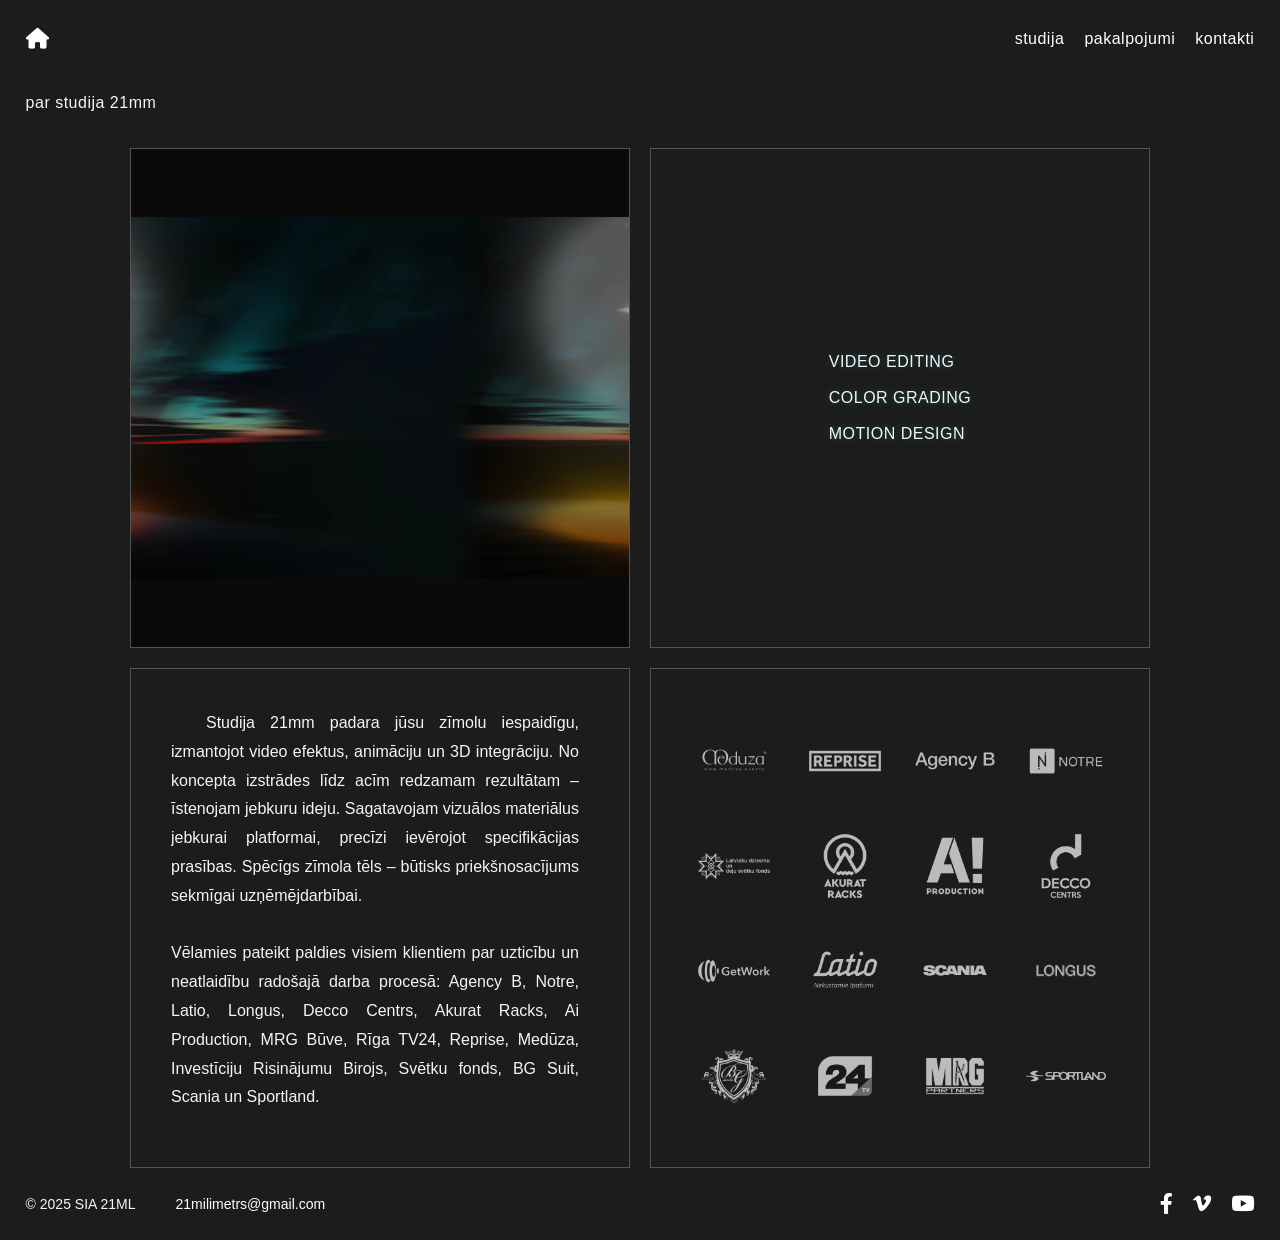
==== about.html @ 90b6d2d0 "Update website structure and media links" ====
<!DOCTYPE html>
<html lang="lv">
<head>
    <meta charset="UTF-8">
    <meta name="author" content="Mārcis Liepiņš">
    <meta name="viewport" content="width=device-width, initial-scale=1.0">
    <title>Par Studija 21mm</title>
    <link rel="icon" href="Logo_21mm.jpg" type="image/jpeg">
    <link rel="stylesheet" href="https://cdnjs.cloudflare.com/ajax/libs/font-awesome/6.0.0/css/all.min.css">
    <link rel="stylesheet" href="style.css" type="text/css">
</head>

    <body>

        <header>
        <div class="header-inner">

        <div class="social-media">
            <a href="index.html"><i class="fas fa-home"></i></a>
        </div>
        <nav>
            <ul class="navigacija">
                <li>
    <a class="active" href="about.html">studija</a>
    </li>

    <li>
    <a href="services.html">pakalpojumi</a>
    <ul>
        <li>
            <a href="editing.html">video editing</a>
        </li>
        <li>
            <a href="color.html">color grading</a>
        </li>
        <li>
            <a href="motion.html">motion design</a>
        </li>
        <li>
            <a href="showreel.html">showreel</a>
        </li>
    </ul>
    </li>

    <li>
    <a href="contact.html">kontakti</a>
    </li>
            </ul>
        </nav>
        </div>
    </header>

    <main>

    <h1>par studija 21mm</h1>

    <section class="about-grid">

        <article class="video-block">

            <video class="studio-video"
                    autoplay
                    muted
                    loop
                    playsinline
                    preload="metadata">

                <source src="Bildes/Logo/Studija_21mm_loop.webm " type="video/webm">

                Jūsu pārlūks neatbalsta video.

            </video>

        </article>



        <!-- =====================
             PAKALPOJUMU BLOKS
        ====================== -->

        <article class="services-block">

    <a href="services.html" class="services-link">

        <div class="services-content">

            <h2>video editing</h2>
            <h2>color grading</h2>
            <h2>motion design</h2>

        </div>

    </a>

</article>


        <article class="about-block">

            <p>
                Studija 21mm padara jūsu zīmolu iespaidīgu, izmantojot video efektus, animāciju un 3D integrāciju. 
                No koncepta izstrādes līdz acīm redzamam rezultātam – īstenojam jebkuru ideju. 
                Sagatavojam vizuālos materiālus jebkurai platformai, precīzi ievērojot specifikācijas prasības. 
                Spēcīgs zīmola tēls – būtisks priekšnosacījums sekmīgai uzņēmējdarbībai.

                <br><br>

                Vēlamies pateikt paldies visiem klientiem par uzticību un neatlaidību radošajā darba procesā:
                
                Agency B, Notre, Latio, Longus, Decco Centrs, Akurat Racks, Ai Production, MRG Būve,
                Rīga TV24, Reprise, Medūza, Investīciju Risinājumu Birojs, Svētku fonds, BG Suit,
                Scania un Sportland.
            </p>

        </article>


       <article class="clients-block">

    <div class="logo-grid">

        <img src="Bildes/Logo/Meduza_logo.png" class="logo" alt="Medūza logo">

        <img src="Bildes/Logo/Reprise_logo.png" class="logo" alt="Reprise logo">

        <img src="Bildes/Logo/AgencyB_logo.png" class="logo" alt="Agency B logo">

        <img src="Bildes/Logo/Notre_logo.png" class="logo" alt="Notre logo">

        <img src="Bildes/Logo/Svetku_Fonds_logo.png" class="logo" alt="Svētku Fonds logo">

        <img src="Bildes/Logo/Akurat_logo.png" class="logo" alt="Akurat Racks logo">

        <img src="Bildes/Logo/Ai_production_logo.png" class="logo" alt="Ai Production logo">

        <img src="Bildes/Logo/Decco_centrs_logo.png" class="logo" alt="Decco Centrs logo">

        <img src="Bildes/Logo/Get_Work_logo.png" class="logo" alt="Get Work logo">

        <img src="Bildes/Logo/Latio_logo.png" class="logo" alt="Latio logo">

        <img src="Bildes/Logo/Scania_logo.png" class="logo" alt="Scania logo">

        <img src="Bildes/Logo/Longus_logo.png" class="logo" alt="Longus logo">

        <img src="Bildes/Logo/BG_Suit_logo.png" class="logo" alt="BG Suit logo">

        <img src="Bildes/Logo/RigaTV24_logo.png" class="logo" alt="Rīga TV24 logo">

        <img src="Bildes/Logo/MRG_logo.png" class="logo" alt="MRG Būve logo">

        <img src="Bildes/Logo/Sportland_logo.png" class="logo" alt="Sportland logo">

    </div>

</article>


    </section>


</main>
<footer>
     <div class="footer-inner">
    <div class="footer-left">
        <p class="normal">© 2025 SIA 21ML</p>

<span class="footer-divider"></span>

<address class="aicinajums">
    <a href="mailto:21milimetrs@gmail.com">21milimetrs@gmail.com</a>
</address>
    </div>

    <div class="footer-right">
        <a href="https://www.facebook.com/Studija21mm/" target="_blank" rel="noopener noreferrer">
            <i class="fab fa-facebook-f"></i>
        </a>

        <a href="https://vimeo.com/studija21mm" target="_blank" rel="noopener noreferrer">
            <i class="fab fa-vimeo-v"></i>
        </a>

        <a href="https://www.youtube.com/@Studija21mm" target="_blank" rel="noopener noreferrer">
            <i class="fab fa-youtube"></i>
        </a>
    </div>
    </div>
</footer>
</body>
</html>
---- style.css ----
/* =========================
   1. RESET + GLOBAL
========================= */

* {
    margin: 0;
    padding: 0;
    box-sizing: border-box;
}

html,
body {
    min-height: 100%;
}

body {

    display: grid;
    grid-template-rows: auto 1fr auto;
    grid-template-columns: repeat(12, 1fr);

    min-height: 100vh;

    padding: 0 clamp(12px, 2vw, 32px);

    font-family: Arial, Helvetica, sans-serif;

    background-color: #1c1c1c;
    color: whitesmoke;
}


/* =========================
   GLOBAL FRAME SYSTEM
========================= */

:root {

    --frame-border: 1px solid rgba(245, 245, 245, .25);

    --frame-hover-border: aqua;

    --frame-shadow:
        0 0 16px 1px rgba(0, 255, 255, .3);

    --frame-transition:
        border-color .3s ease,
        box-shadow .3s ease;
}


/* =========================
   2. LINKS
========================= */

a {

    color: white;
    text-decoration: none;
}

a:hover,
li a:hover,
.image-container .aicinajums a:hover {

    color: aqua;
}


/* =========================
   3. MAIN LAYOUT
========================= */

main {

    grid-column: 1 / span 12;
    width: 100%;
}


/* =========================
   4. TYPOGRAPHY
========================= */

h1,
h2 {

    font-family: inherit;
    font-size: 1rem;
    font-weight: 100;
    letter-spacing: .5px;
}

h1 {

    width: auto;
    padding: 1rem 0;
    margin-bottom: 20px;
}

h2 {

    padding: 1rem 0;
    text-transform: lowercase;
}

p {

    line-height: 2rem;
}

input,
textarea {

    font-family: Arial, sans-serif;
    font-size: 14px;
    letter-spacing: .1px;
}


/* =========================
   5. HEADER
========================= */

header {

    grid-column: 1 / span 12;
    position: relative;
    z-index: 100;
}

.header-inner {

    display: flex;
    justify-content: space-between;
    align-items: center;

    padding: 20px 0;
}


/* =========================
   6. NAVIGATION
========================= */

header nav {

    flex: 1;

    display: flex;
    justify-content: flex-end;

    position: relative;
    z-index: 150;
}

nav ul {

    display: flex;
    justify-content: center;
    align-items: center;

    list-style: none;

    letter-spacing: .5px;

    margin: 0;
    padding: 0;
}

nav ul li {

    position: relative;
}

nav ul li a {

    display: block;

    padding: 10px 0 10px 20px;
}


/* DROPDOWN */

nav ul ul {

    display: none;

    position: absolute;

    top: 100%;
    right: 0;
    left: auto;

    z-index: 200;

    flex-direction: column;

    min-width: 200px;

    margin: 0;
    padding: 0;

    text-align: right;
}

nav ul li:hover > ul {

    display: flex;
}

nav ul ul li {

    width: 200px;
}

nav ul ul li a {

    padding: 10px 0 10px 20px;
    line-height: .6rem;
}


/* =========================
   7. SOCIAL / ICONS
========================= */

.social-media {

    display: flex;
}

.social-media a {

    font-size: 1.3rem;

    transition:
        color .3s ease;
}


/* =========================
   8. HERO PAGE
========================= */

.image-container {

    position: relative;

    display: flex;
    justify-content: center;
    align-items: center;

    width: 100%;

    min-height: calc(100vh - 160px);

    overflow: hidden;
}

.zimols {

    position: absolute;

    width: 100vw;
    max-width: 500px;
    min-width: 300px;

    height: auto;

    top: 50%;
    left: 50%;

    transform: translate(-50%, -50%);

    object-fit: contain;

    z-index: 4;
}

.logo-wrapper {

    position: absolute;
    inset: 0;
}

.logo-slogan {

    position: absolute;

    top: calc(50% + 80px);
    left: 50%;

    transform: translateX(-50%);

    display: flex;
    flex-wrap: wrap;

    justify-content: center;
    align-items: center;

    gap: 0 20px;

    width: 90vw;

    color: aqua;

    font-size: 1rem;
    font-weight: 500;

    text-align: left;
    text-transform: lowercase;

    letter-spacing: .1rem;
    line-height: 1.5;

    text-shadow:
        0 0 16px rgba(0, 255, 255, .4);

    z-index: 5;
}

.logo-slogan span {

    white-space: nowrap;
}


/* =========================
   9. VIDEO SERVICES OVERVIEW
========================= */

.video-container {

    display: grid;

    grid-template-columns:
        repeat(2, minmax(0, 500px));

    gap: 20px;

    max-width: 1020px;
    width: 100%;

    margin: auto;

    justify-content: center;
}

.video-container .block {

    position: relative;

    width: 100%;

    aspect-ratio: 1 / 1;

    border: var(--frame-border);

    overflow: hidden;

    background-color: black;

    transition: var(--frame-transition);
}

.video-container .block:hover {

    border-color: var(--frame-hover-border);

    box-shadow: var(--frame-shadow);
}

.cover-frame {

    display: flex;

    flex-direction: column;

    justify-content: center;
    align-items: center;

    position: relative;

    width: 100%;
    height: 100%;

    overflow: hidden;

    text-align: center;

    cursor: pointer;
}

.cover-frame a {

    display: flex;

    flex-direction: column;

    justify-content: center;
    align-items: center;

    color: inherit;

    text-decoration: none;

    z-index: 20;
}

.cover-frame h2 {

    position: absolute;

    top: 40%;
    left: 50%;

    transform: translateX(-50%);

    z-index: 20;

    margin: 0;

    color: whitesmoke;

    opacity: 1;

    pointer-events: none;

    font-family: Arial, Helvetica, sans-serif;

    font-size: 16px;
    font-weight: 100;

    letter-spacing: .5px;

    text-transform: uppercase;

    line-height: 2rem;

    white-space: nowrap;

    transition:
        color .5s ease,
        font-size .3s ease;
}

.cover-frame img {

    width: auto;
    height: 500px;

    object-fit: cover;

    opacity: .5;

    filter: saturate(0);

    pointer-events: none;

    transition:
        filter 1s ease,
        transform 1s ease;
}


.cover-frame:hover h2 {
    color: aqua;
}

.cover-frame:hover img {

    filter: saturate(1);

    transform: scale(1.05);
}

.play-button {

    display: none;
}


/* =========================
   10. SERVICE VIDEO BLOCKS
========================= */

.video-reklama {

    display: grid;

    grid-template-columns:
        repeat(4, 1fr);

    width: 100%;

    gap: 20px;
}

.video-item {

    display: flex;

    flex-direction: column;

    position: relative;

    width: 100%;

    aspect-ratio: 16 / 9;

    overflow: hidden;

    border: var(--frame-border);

    z-index: 1;

    transition: var(--frame-transition);
}

.video-item:hover {

    border-color: var(--frame-hover-border);

    box-shadow: var(--frame-shadow);
}

.cover-photo {

    display: flex;

    justify-content: center;
    align-items: center;

    position: absolute;

    width: 100%;
    height: 100%;

    background-color: rgba(0, 0, 0, .5);

    cursor: pointer;

    z-index: 10;

    pointer-events: auto;
}

.cover-photo img {

    width: 100%;
    height: 100%;

    object-fit: cover;

    filter: grayscale(100%);

    pointer-events: none;

    transition:
        filter 1s ease,
        transform 1s ease;
}


.cover-photo:hover img {

    filter: grayscale(0);

    transform: scale(1.05);
}

.cover-photo .play-button {

    position: absolute;

    color: white;

    font-size: 2rem;

    pointer-events: none;

    transition:
        color .3s ease;
}

.cover-photo:hover .play-button {

    color: aqua;
}


/* HIDE COVER AFTER ACTIVATION */

.cover-photo.hidden {

    opacity: 0;
    visibility: hidden;

    transition:
        opacity .3s ease,
        visibility .3s ease;
}

.video-item video {

    width: 100%;

    display: block;

    position: absolute;

    z-index: 5;
}


/* =========================
   11. ABOUT / STUDIJA 21MM
========================= */

.about-grid {

    display: grid;

    grid-template-columns:
        repeat(2, minmax(0, 500px));

    gap: 20px;

    max-width: 1020px;

    width: 100%;

    margin: auto;

    justify-content: center;
}

.about-grid article {

    aspect-ratio: 1 / 1;

    width: 100%;

    position: relative;

    border: var(--frame-border);

    overflow: hidden;

    transition: var(--frame-transition);
}

.about-grid article:hover {

    border-color: var(--frame-hover-border);

    box-shadow: var(--frame-shadow);
}

.video-block {

    display: flex;

    justify-content: center;
    align-items: center;
}

.studio-video {

    width: 100%;
    height: 100%;

    object-fit: cover;
}


/* ABOUT TEXT */

.about-block {

    display: flex;

    flex-direction: column;

    justify-content: center;
    align-items: flex-start;

    padding: 40px;

    width: 100%;
    height: 100%;
}

.about-block:hover {

    overflow-y: auto;
}

.about-block p {

    opacity: 0;

    animation:
        textAppear 1.5s ease forwards;

    width: 100%;
    max-width: 100%;

    font-size: 16px;

    line-height: 1.8rem;

    text-align: justify;

    text-indent: 35px;

    margin: 0;

    flex: 1;

    overflow-y: auto;

    padding-right: 10px;

    scrollbar-width: thin;

    scrollbar-color:
        rgba(0, 255, 255, .35)
        transparent;
}

.about-block p::-webkit-scrollbar {

    width: 5px;
}

.about-block p::-webkit-scrollbar-track {

    background: transparent;
}

.about-block p::-webkit-scrollbar-thumb {

    background: rgba(0, 255, 255, .35);

    border-radius: 10px;
}

.about-block p::-webkit-scrollbar-thumb:hover {

    background: aqua;
}

@keyframes textAppear {

    from {

        opacity: 0;
    }

    to {

        opacity: 1;
    }
}


/* SERVICES BLOCK */

.services-block {

    display: flex;

    justify-content: center;
    align-items: center;

    padding: 0;
}

.services-link {

    display: flex;

    justify-content: center;
    align-items: center;

    width: 100%;
    height: 100%;

    padding: 40px;

    text-decoration: none;

    color: inherit;
}

.services-content {

    display: flex;

    flex-direction: column;

    align-items: flex-start;

    gap: 20px;
}

.services-content h2 {

    width: auto;

    margin: 0;
    padding: 0;

    text-align: left;

    font-family: Arial, Helvetica, sans-serif;

    font-size: 16px;
    font-weight: 100;

    letter-spacing: .5px;

    text-transform: uppercase;

    line-height: 1rem;

    opacity: 0;

    transform: translateX(25px);

    animation:
        serviceIn .9s ease forwards;
}

.services-content h2:nth-child(1) {

    animation-delay: .2s;
}

.services-content h2:nth-child(2) {

    animation-delay: .4s;
}

.services-content h2:nth-child(3) {

    animation-delay: .6s;
}

@keyframes serviceIn {

    from {

        opacity: 0;

        transform: translateX(25px);

        text-shadow: none;
    }

    to {

        opacity: 1;

        transform: translateX(0);

        text-shadow:
            0 0 10px rgba(0, 255, 255, .25);
    }
}


/* CLIENTS */

.clients-block {

    display: flex;

    justify-content: center;
    align-items: center;

    padding: 40px;
}

.logo-grid {

    display: grid;

    grid-template-columns:
        repeat(4, 1fr);

    gap: 25px;

    width: 100%;

    align-items: center;
    justify-items: center;
}

.logo {

    width: 100%;

    max-width: 80px;

    opacity: .7;

    margin: auto;

    transition:
        opacity .3s ease,
        transform .3s ease;
}

.logo:hover {

    opacity: 1;

    transform: scale(1.08);
}


/* =========================
   12. SERVICE DETAIL PAGES
========================= */

.service-page {

    width: 100%;

    max-width: 1020px;

    margin: auto;

    padding: 0;
}


/* PROCESS */

.service-process {

    display: grid;

    grid-template-columns:
        1fr 1fr;

    gap: 20px;

    align-items: stretch;

    margin-bottom: 40px;
}


/* PROCESS VIDEO */

.process-video {

    width: 100%;

    min-width: 0;
}

.process-video video {

    display: block;

    width: 100%;

    height: auto;

    aspect-ratio: 16 / 9;

    object-fit: cover;
}


/* PROCESS TEXT */

.process-text {

    display: block;

    width: 100%;

    min-width: 0;

    min-height: 0;

    padding: 30px;

    box-sizing: border-box;

    aspect-ratio: 16 / 9;

    border: var(--frame-border);

    overflow: hidden;

    transition: var(--frame-transition);
}

.process-text:hover {

    border-color: var(--frame-hover-border);

    box-shadow: var(--frame-shadow);
}


/* TEXT SCROLL */

.process-text p {

    width: 100%;

    height: 100%;

    margin: 0;

    min-width: 0;
    min-height: 0;

    line-height: 1.8rem;

    text-align: justify;

    text-indent: 35px;

    overflow-y: auto;

    overflow-x: hidden;

    padding-right: 12px;

    box-sizing: border-box;

    scrollbar-width: thin;

    scrollbar-color:
        rgba(0, 255, 255, .35)
        transparent;
}

.process-text p::-webkit-scrollbar {

    width: 5px;
}

.process-text p::-webkit-scrollbar-track {

    background: transparent;
}

.process-text p::-webkit-scrollbar-thumb {

    background: rgba(0, 255, 255, .35);

    border-radius: 10px;
}

.process-text p::-webkit-scrollbar-thumb:hover {

    background: aqua;
}


/* RESULT VIDEO */

.result-section {

    width: 100%;
}

.result-section video {

    display: block;

    width: 100%;

    aspect-ratio: 16 / 9;

    object-fit: cover;
}


/* =========================
   13. CONTACTS
========================= */

.contact-container {

    display: flex;

    justify-content: center;
    align-items: center;

    gap: 20px;

    min-height: calc(100vh - 400px);
}

.left-section,
.right-section {

    display: flex;

    flex-direction: column;

    justify-content: center;
}

.left-section {

    margin-bottom: 40px;
}

.right-section {

    max-width: 500px;

    transform: translateY(-51px);

    width: 100%;
}


/* IMAGE */

.left-section .bilde {

    width: 240px;
    height: 320px;

    margin: 0;

    overflow: hidden;

    cursor: pointer;

    border: var(--frame-border);

    z-index: 2;

    transition: var(--frame-transition);
}

.bilde:hover {

    border-color: var(--frame-hover-border);

    box-shadow: var(--frame-shadow);
}

.bilde img {

    display: block;

    width: 100%;
    height: 100%;

    object-fit: cover;

    filter: saturate(1);

    transition:
        transform 1s ease;
}

.bilde:hover img {

    transform: scale(1.05);
}


/* CONTACT INFORMATION */

.teksts3 {

    margin-top: 20px;

    line-height: 1.5rem;

    text-align: start;

    max-width: 500px;
}


/* =========================
   14. FORM
========================= */

form {

    display: flex;

    flex-direction: column;

    gap: 20px;

    width: 100%;
}

.form-fields {

    display: flex;

    flex-direction: column;

    gap: 20px;
}


/* FORM ROWS */

.row {

    display: flex;

    justify-content: space-between;

    column-gap: 20px;
}

.input-group {

    display: flex;

    flex-direction: column;

    width: 100%;

    font-size: 14px;
}


/* LABELS */

label {

    display: block;

    color: whitesmoke;

    font-size: 14px;

    margin-top: 10px;

    padding-bottom: 5px;
}


/* INPUTS */

input,
textarea {

    width: 100%;

    padding: 10px;

    background-color: transparent;

    border: var(--frame-border);

    color: whitesmoke;

    transition: var(--frame-transition);
}

input:hover,
textarea:hover {

    border-color: var(--frame-hover-border);

    box-shadow: var(--frame-shadow);
}

input:focus,
textarea:focus {

    border-color: var(--frame-hover-border);

    outline: none;
}

textarea {

    resize: vertical;
}


/* FULL WIDTH */

.full-width {

    flex-direction: column;
}


/* BUTTON */

button {

    align-self: flex-end;

    padding: 10px 40px;

    background-color: transparent;

    border: var(--frame-border);

    color: whitesmoke;

    cursor: pointer;

    font-size: 14px;

    transition: var(--frame-transition);
}

button:hover {

    border-color: var(--frame-hover-border);

    box-shadow: var(--frame-shadow);
}


/* =========================
   15. FOOTER
========================= */

footer {

    grid-column: 1 / span 12;

    background-color: #1c1c1c;
}

.footer-inner {

    display: flex;

    justify-content: space-between;
    align-items: center;

    flex-wrap: wrap;

    padding: 20px 0;

    font-size: 14px;
}

.footer-left,
.footer-right {

    display: flex;

    align-items: center;

    gap: 20px;
}

.footer-left address {

    font-style: normal;
}

.footer-left a,
.footer-right a {

    color: white;

    text-decoration: none;
}

.footer-right a {

    font-size: 1.3rem;

    transition:
        color .3s ease;
}

.footer-left a:hover,
.footer-right a:hover {

    color: aqua;
}


/* =========================
   RESPONSIVE
========================= */

@media (max-width: 1280px) {

    .video-reklama {

        grid-template-columns:
            repeat(2, 1fr);
    }
}


/* =========================
   TABLET
========================= */

@media (max-width: 820px) {

    /* ABOUT */

    .about-grid {

        grid-template-columns: 1fr;

        max-width: 500px;
    }


    /* VIDEO SERVICES */

    .video-container {

        grid-template-columns: 1fr;

        max-width: 500px;
    }


    /* SERVICE PAGE */

    .service-page {

        padding: 20px 0;
    }

    .service-process {

        grid-template-columns: 1fr;

        gap: 20px;
    }

    .process-text {

        order: 2;

        aspect-ratio: auto;
    }


    /* RESULT */

    .result-section video {

        width: 100%;
    }


    /* CONTACTS */

    .contact-container {

        flex-direction: column;

        align-items: center;
    }

    .left-section {

        width: 100%;

        max-width: 500px;
    }

    .left-section .bilde {

        width: 100%;

        height: 400px;
    }

    .right-section {

        width: 100%;

        max-width: 500px;
    }

    .video-reklama {
    grid-template-columns:1fr;
    gap:20px;
}

    /* FOOTER */

    .footer-inner {

        display: flex;

        flex-direction: column;

        align-items: center;
        justify-content: center;

        gap: 15px;

        text-align: center;
    }

    .footer-right {

        order: 1;

        display: flex;

        justify-content: center;

        width: 100%;
    }

    .footer-left {

        order: 2;

        display: flex;

        justify-content: center;
        align-items: center;

        flex-wrap: wrap;

        width: 100%;

        gap: 10px;
    }
}


/* =========================
   PHONE
========================= */

@media (max-width: 480px) {

    .logo-slogan {

        flex-direction: column;

        align-items: flex-start;

        width: auto;
    }


    /* HIDE DROPDOWN ON PHONE */

    nav ul ul {

        display: none;
    }


    /* SERVICE PAGE */

    .service-page {

        padding: 20px 0;
    }


    /* FORM */

    .row {

        flex-direction: column;

        gap: 10px;
    }


    /* CONTACT IMAGE */

    .left-section .bilde {

        height: 320px;
    }


    /* FOOTER */

    .footer-inner {

        flex-direction: column;

        align-items: center;
        justify-content: center;

        gap: 10px;

        padding: 15px;

        text-align: center;
    }

    .footer-right {

        order: 1;

        justify-content: center;

        width: 100%;
    }

    .footer-left {

        order: 2;

        justify-content: center;

        flex-wrap: wrap;

        width: 100%;

        gap: 5px;

        font-size: 13px;
    }
}
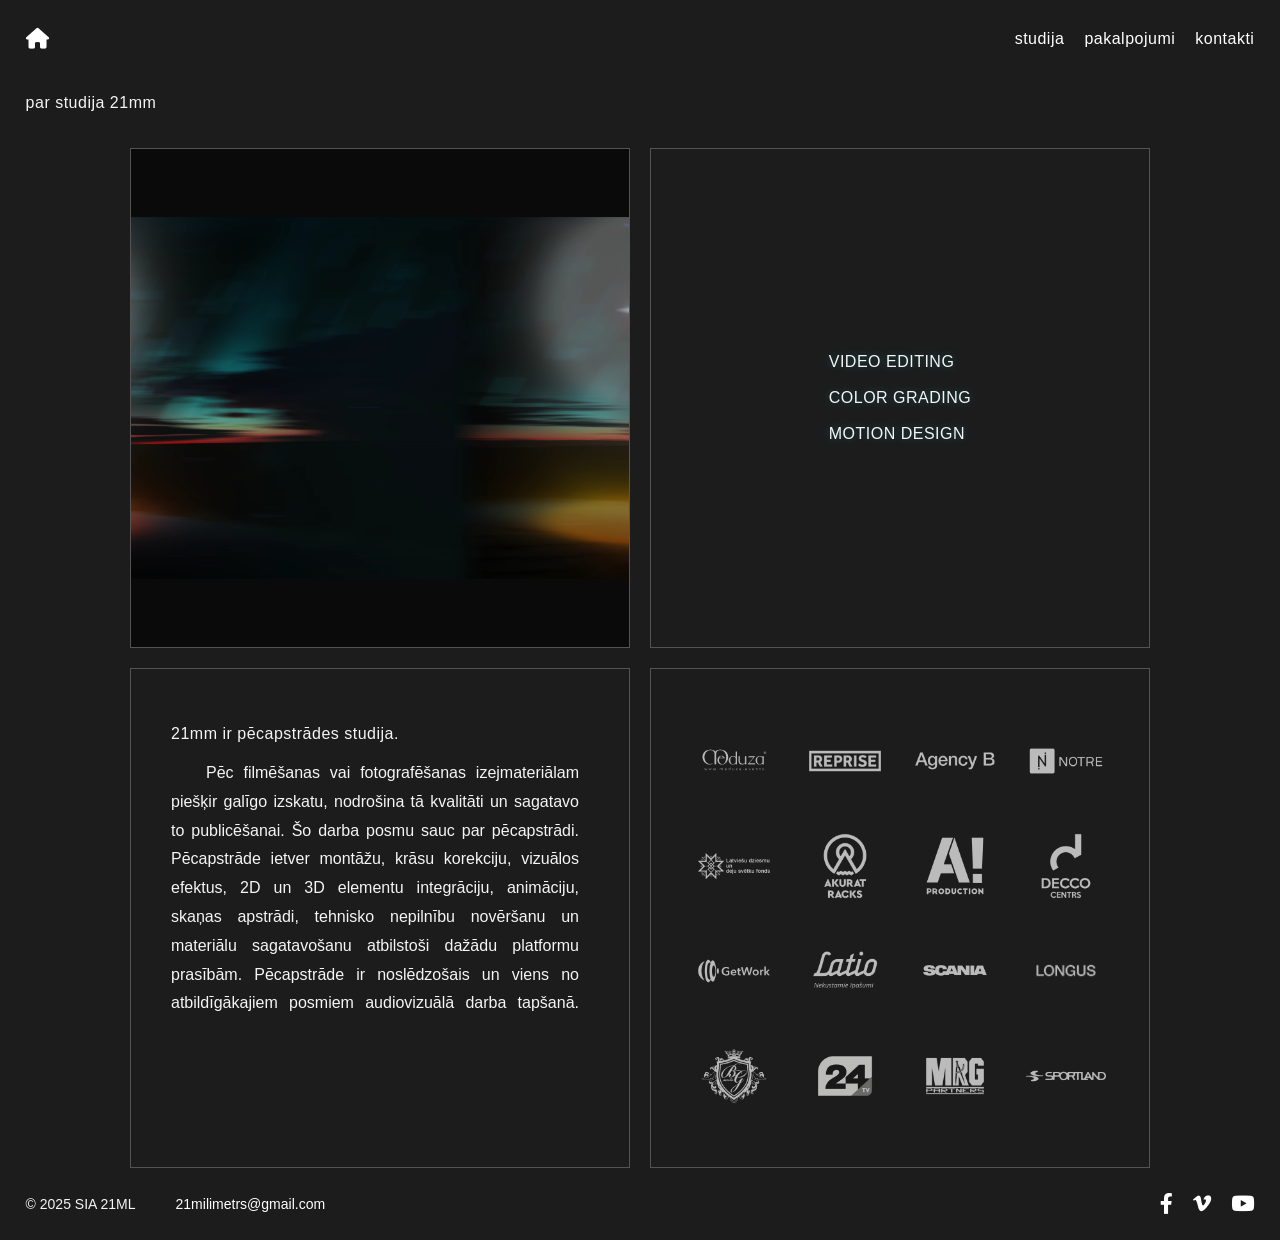
==== commit 34adfc84: "Update content and responsive layout" ====
--- a/about.html
+++ b/about.html
@@ -98,11 +98,13 @@
 
         <article class="about-block">
 
+            <h2>21mm ir pēcapstrādes studija.</h2>
+
             <p>
-                Studija 21mm padara jūsu zīmolu iespaidīgu, izmantojot video efektus, animāciju un 3D integrāciju. 
-                No koncepta izstrādes līdz acīm redzamam rezultātam – īstenojam jebkuru ideju. 
-                Sagatavojam vizuālos materiālus jebkurai platformai, precīzi ievērojot specifikācijas prasības. 
-                Spēcīgs zīmola tēls – būtisks priekšnosacījums sekmīgai uzņēmējdarbībai.
+                 Pēc filmēšanas vai fotografēšanas izejmateriālam piešķir galīgo izskatu, nodrošina tā kvalitāti un sagatavo to publicēšanai. Šo darba posmu sauc par pēcapstrādi.
+                 Pēcapstrāde ietver montāžu, krāsu korekciju, vizuālos efektus, 2D un 3D elementu integrāciju, animāciju, skaņas apstrādi, tehnisko nepilnību novēršanu un materiālu sagatavošanu atbilstoši dažādu platformu prasībām. 
+                 Pēcapstrāde ir noslēdzošais un viens no atbildīgākajiem posmiem audiovizuālā darba tapšanā. Pēc tās seko tikai publicēšana, tāpēc šajā brīdī vairs nav “melnraksta” – gala rezultātam jābūt tehniski nevainojamam. 
+                 Mēs esam par visaugstākajiem vizuālajiem un tehniskajiem standartiem. 
 
                 <br><br>
 
--- a/style.css
+++ b/style.css
@@ -18,13 +18,9 @@
     display: grid;
     grid-template-rows: auto 1fr auto;
     grid-template-columns: repeat(12, 1fr);
-
     min-height: 100vh;
-
     padding: 0 clamp(12px, 2vw, 32px);
-
     font-family: Arial, Helvetica, sans-serif;
-
     background-color: #1c1c1c;
     color: whitesmoke;
 }
@@ -101,7 +97,6 @@
 h2 {
 
     padding: 1rem 0;
-    text-transform: lowercase;
 }
 
 p {
@@ -134,7 +129,6 @@
     display: flex;
     justify-content: space-between;
     align-items: center;
-
     padding: 20px 0;
 }
 
@@ -146,10 +140,8 @@
 header nav {
 
     flex: 1;
-
     display: flex;
     justify-content: flex-end;
-
     position: relative;
     z-index: 150;
 }
@@ -159,11 +151,8 @@
     display: flex;
     justify-content: center;
     align-items: center;
-
     list-style: none;
-
     letter-spacing: .5px;
-
     margin: 0;
     padding: 0;
 }
@@ -176,7 +165,6 @@
 nav ul li a {
 
     display: block;
-
     padding: 10px 0 10px 20px;
 }
 
@@ -186,22 +174,15 @@
 nav ul ul {
 
     display: none;
-
     position: absolute;
-
     top: 100%;
     right: 0;
     left: auto;
-
     z-index: 200;
-
     flex-direction: column;
-
     min-width: 200px;
-
     margin: 0;
     padding: 0;
-
     text-align: right;
 }
 
@@ -234,7 +215,6 @@
 .social-media a {
 
     font-size: 1.3rem;
-
     transition:
         color .3s ease;
 }
@@ -247,77 +227,55 @@
 .image-container {
 
     position: relative;
-
-    display: flex;
-    justify-content: center;
-    align-items: center;
-
-    width: 100%;
-
-    min-height: calc(100vh - 160px);
-
+    display: flex;
+    justify-content: center;
+    align-items: center;
+    width: 100%;
+    height:100%;
     overflow: hidden;
 }
 
 .zimols {
 
     position: absolute;
-
     width: 100vw;
     max-width: 500px;
     min-width: 300px;
-
     height: auto;
-
     top: 50%;
     left: 50%;
-
     transform: translate(-50%, -50%);
-
     object-fit: contain;
-
     z-index: 4;
 }
 
 .logo-wrapper {
-
     position: absolute;
     inset: 0;
+    overflow: hidden;
 }
 
 .logo-slogan {
 
     position: absolute;
-
     top: calc(50% + 80px);
     left: 50%;
-
     transform: translateX(-50%);
-
     display: flex;
     flex-wrap: wrap;
-
-    justify-content: center;
-    align-items: center;
-
+    justify-content: center;
+    align-items: center;
     gap: 0 20px;
-
     width: 90vw;
-
     color: aqua;
-
     font-size: 1rem;
     font-weight: 500;
-
     text-align: left;
     text-transform: lowercase;
-
     letter-spacing: .1rem;
     line-height: 1.5;
-
     text-shadow:
         0 0 16px rgba(0, 255, 255, .4);
-
     z-index: 5;
 }
 
@@ -334,113 +292,76 @@
 .video-container {
 
     display: grid;
-
     grid-template-columns:
         repeat(2, minmax(0, 500px));
 
     gap: 20px;
-
     max-width: 1020px;
     width: 100%;
-
     margin: auto;
-
     justify-content: center;
 }
 
 .video-container .block {
 
     position: relative;
-
-    width: 100%;
-
+    width: 100%;
     aspect-ratio: 1 / 1;
-
     border: var(--frame-border);
-
     overflow: hidden;
-
     background-color: black;
-
     transition: var(--frame-transition);
 }
 
 .video-container .block:hover {
 
     border-color: var(--frame-hover-border);
-
     box-shadow: var(--frame-shadow);
 }
 
 .cover-frame {
 
     display: flex;
-
     flex-direction: column;
-
-    justify-content: center;
-    align-items: center;
-
+    justify-content: center;
+    align-items: center;
     position: relative;
-
     width: 100%;
     height: 100%;
-
     overflow: hidden;
-
     text-align: center;
-
     cursor: pointer;
 }
 
 .cover-frame a {
 
     display: flex;
-
     flex-direction: column;
-
-    justify-content: center;
-    align-items: center;
-
+    justify-content: center;
+    align-items: center;
     color: inherit;
-
     text-decoration: none;
-
     z-index: 20;
 }
 
 .cover-frame h2 {
 
     position: absolute;
-
     top: 40%;
     left: 50%;
-
     transform: translateX(-50%);
-
     z-index: 20;
-
     margin: 0;
-
     color: whitesmoke;
-
     opacity: 1;
-
     pointer-events: none;
-
     font-family: Arial, Helvetica, sans-serif;
-
     font-size: 16px;
     font-weight: 100;
-
     letter-spacing: .5px;
-
     text-transform: uppercase;
-
     line-height: 2rem;
-
     white-space: nowrap;
-
     transition:
         color .5s ease,
         font-size .3s ease;
@@ -450,21 +371,15 @@
 
     width: auto;
     height: 500px;
-
     object-fit: cover;
-
     opacity: .5;
-
     filter: saturate(0);
-
     pointer-events: none;
-
     transition:
         filter 1s ease,
         transform 1s ease;
 }
 
-
 .cover-frame:hover h2 {
     color: aqua;
 }
@@ -472,7 +387,6 @@
 .cover-frame:hover img {
 
     filter: saturate(1);
-
     transform: scale(1.05);
 }
 
@@ -481,7 +395,6 @@
     display: none;
 }
 
-
 /* =========================
    10. SERVICE VIDEO BLOCKS
 ========================= */
@@ -489,61 +402,42 @@
 .video-reklama {
 
     display: grid;
-
     grid-template-columns:
         repeat(4, 1fr);
-
-    width: 100%;
-
+    width: 100%;
     gap: 20px;
 }
 
 .video-item {
 
     display: flex;
-
     flex-direction: column;
-
     position: relative;
-
-    width: 100%;
-
+    width: 100%;
     aspect-ratio: 16 / 9;
-
     overflow: hidden;
-
     border: var(--frame-border);
-
     z-index: 1;
-
     transition: var(--frame-transition);
 }
 
 .video-item:hover {
 
     border-color: var(--frame-hover-border);
-
     box-shadow: var(--frame-shadow);
 }
 
 .cover-photo {
 
     display: flex;
-
-    justify-content: center;
-    align-items: center;
-
+    justify-content: center;
+    align-items: center;
     position: absolute;
-
     width: 100%;
     height: 100%;
-
     background-color: rgba(0, 0, 0, .5);
-
     cursor: pointer;
-
     z-index: 10;
-
     pointer-events: auto;
 }
 
@@ -551,13 +445,9 @@
 
     width: 100%;
     height: 100%;
-
     object-fit: cover;
-
     filter: grayscale(100%);
-
     pointer-events: none;
-
     transition:
         filter 1s ease,
         transform 1s ease;
@@ -567,20 +457,15 @@
 .cover-photo:hover img {
 
     filter: grayscale(0);
-
     transform: scale(1.05);
 }
 
 .cover-photo .play-button {
 
     position: absolute;
-
     color: white;
-
     font-size: 2rem;
-
     pointer-events: none;
-
     transition:
         color .3s ease;
 }
@@ -590,14 +475,12 @@
     color: aqua;
 }
 
-
 /* HIDE COVER AFTER ACTIVATION */
 
 .cover-photo.hidden {
 
     opacity: 0;
     visibility: hidden;
-
     transition:
         opacity .3s ease,
         visibility .3s ease;
@@ -606,63 +489,45 @@
 .video-item video {
 
     width: 100%;
-
     display: block;
-
     position: absolute;
-
     z-index: 5;
 }
 
-
 /* =========================
    11. ABOUT / STUDIJA 21MM
 ========================= */
 
 .about-grid {
-
     display: grid;
-
-    grid-template-columns:
-        repeat(2, minmax(0, 500px));
-
+    grid-template-columns: repeat(2, minmax(0, 500px));
+    grid-auto-rows: minmax(0, 1fr);
     gap: 20px;
-
     max-width: 1020px;
-
-    width: 100%;
-
+    width: 100%;
     margin: auto;
-
     justify-content: center;
 }
 
 .about-grid article {
-
     aspect-ratio: 1 / 1;
-
-    width: 100%;
-
+    width: 100%;
+    min-height: 0;
     position: relative;
-
     border: var(--frame-border);
-
     overflow: hidden;
-
     transition: var(--frame-transition);
 }
 
 .about-grid article:hover {
 
     border-color: var(--frame-hover-border);
-
     box-shadow: var(--frame-shadow);
 }
 
 .video-block {
 
     display: flex;
-
     justify-content: center;
     align-items: center;
 }
@@ -671,85 +536,57 @@
 
     width: 100%;
     height: 100%;
-
     object-fit: cover;
 }
 
-
 /* ABOUT TEXT */
 
 .about-block {
-
-    display: flex;
-
+    display: flex;
+    flex: 1;
     flex-direction: column;
-
     justify-content: center;
     align-items: flex-start;
-
     padding: 40px;
-
     width: 100%;
     height: 100%;
-}
-
-.about-block:hover {
-
+    overflow: hidden;
+}
+
+.about-block p {
+    opacity: 0;
+    animation: textAppear 1.5s ease forwards;
+    width: 100%;
+    max-width: 100%;
+    font-size: 16px;
+    line-height: 1.8rem;
+    text-align: justify;
+    text-indent: 35px;
+    margin: 0;
+    padding-right: 10px;
+    flex: 1;
+    min-height: 0;
     overflow-y: auto;
-}
-
-.about-block p {
-
-    opacity: 0;
-
-    animation:
-        textAppear 1.5s ease forwards;
-
-    width: 100%;
-    max-width: 100%;
-
-    font-size: 16px;
-
-    line-height: 1.8rem;
-
-    text-align: justify;
-
-    text-indent: 35px;
-
-    margin: 0;
-
-    flex: 1;
-
-    overflow-y: auto;
-
-    padding-right: 10px;
-
     scrollbar-width: thin;
-
     scrollbar-color:
         rgba(0, 255, 255, .35)
         transparent;
 }
 
 .about-block p::-webkit-scrollbar {
-
     width: 5px;
 }
 
 .about-block p::-webkit-scrollbar-track {
-
     background: transparent;
 }
 
 .about-block p::-webkit-scrollbar-thumb {
-
     background: rgba(0, 255, 255, .35);
-
     border-radius: 10px;
 }
 
 .about-block p::-webkit-scrollbar-thumb:hover {
-
     background: aqua;
 }
 
@@ -766,71 +603,50 @@
     }
 }
 
-
 /* SERVICES BLOCK */
 
 .services-block {
 
     display: flex;
-
-    justify-content: center;
-    align-items: center;
-
+    justify-content: center;
+    align-items: center;
     padding: 0;
 }
 
 .services-link {
 
     display: flex;
-
-    justify-content: center;
-    align-items: center;
-
+    justify-content: center;
+    align-items: center;
     width: 100%;
     height: 100%;
-
     padding: 40px;
-
     text-decoration: none;
-
     color: inherit;
 }
 
 .services-content {
 
     display: flex;
-
     flex-direction: column;
-
     align-items: flex-start;
-
     gap: 20px;
 }
 
 .services-content h2 {
 
     width: auto;
-
     margin: 0;
     padding: 0;
-
     text-align: left;
-
     font-family: Arial, Helvetica, sans-serif;
-
     font-size: 16px;
     font-weight: 100;
-
     letter-spacing: .5px;
-
     text-transform: uppercase;
-
     line-height: 1rem;
-
     opacity: 0;
-
     transform: translateX(25px);
-
     animation:
         serviceIn .9s ease forwards;
 }
@@ -855,18 +671,14 @@
     from {
 
         opacity: 0;
-
         transform: translateX(25px);
-
         text-shadow: none;
     }
 
     to {
 
         opacity: 1;
-
         transform: translateX(0);
-
         text-shadow:
             0 0 10px rgba(0, 255, 255, .25);
     }
@@ -878,24 +690,18 @@
 .clients-block {
 
     display: flex;
-
-    justify-content: center;
-    align-items: center;
-
+    justify-content: center;
+    align-items: center;
     padding: 40px;
 }
 
 .logo-grid {
 
     display: grid;
-
     grid-template-columns:
         repeat(4, 1fr);
-
     gap: 25px;
-
-    width: 100%;
-
+    width: 100%;
     align-items: center;
     justify-items: center;
 }
@@ -903,13 +709,9 @@
 .logo {
 
     width: 100%;
-
     max-width: 80px;
-
     opacity: .7;
-
     margin: auto;
-
     transition:
         opacity .3s ease,
         transform .3s ease;
@@ -918,11 +720,9 @@
 .logo:hover {
 
     opacity: 1;
-
     transform: scale(1.08);
 }
 
-
 /* =========================
    12. SERVICE DETAIL PAGES
 ========================= */
@@ -930,117 +730,78 @@
 .service-page {
 
     width: 100%;
-
     max-width: 1020px;
-
     margin: auto;
-
     padding: 0;
 }
 
-
 /* PROCESS */
 
 .service-process {
 
     display: grid;
-
     grid-template-columns:
         1fr 1fr;
-
     gap: 20px;
-
     align-items: stretch;
-
     margin-bottom: 40px;
 }
 
-
 /* PROCESS VIDEO */
 
 .process-video {
 
     width: 100%;
-
     min-width: 0;
 }
 
 .process-video video {
 
     display: block;
-
-    width: 100%;
-
+    width: 100%;
     height: auto;
-
     aspect-ratio: 16 / 9;
-
     object-fit: cover;
 }
 
-
 /* PROCESS TEXT */
 
 .process-text {
-
-    display: block;
-
-    width: 100%;
-
-    min-width: 0;
-
-    min-height: 0;
-
-    padding: 30px;
-
-    box-sizing: border-box;
-
-    aspect-ratio: 16 / 9;
-
-    border: var(--frame-border);
-
-    overflow: hidden;
-
-    transition: var(--frame-transition);
-}
-
-.process-text:hover {
-
-    border-color: var(--frame-hover-border);
-
-    box-shadow: var(--frame-shadow);
-}
-
-
-/* TEXT SCROLL */
-
-.process-text p {
-
-    width: 100%;
-
-    height: 100%;
-
-    margin: 0;
-
+    display: flex;
+    flex-direction: column;
+    width: 100%;
     min-width: 0;
     min-height: 0;
-
+    padding: 30px;
+    box-sizing: border-box;
+    aspect-ratio: 16 / 9;
+    border: var(--frame-border);
+    overflow: hidden;
+    transition: var(--frame-transition);
+}
+
+.process-text:hover {
+
+    border-color: var(--frame-hover-border);
+    box-shadow: var(--frame-shadow);
+}
+
+/* TEXT SCROLL */
+
+.process-text p {
+    width: 100%;
+    flex: 1;
+    min-width: 0;
+    min-height: 0;
+    margin: 0;
     line-height: 1.8rem;
-
     text-align: justify;
-
     text-indent: 35px;
-
     overflow-y: auto;
-
     overflow-x: hidden;
-
     padding-right: 12px;
-
     box-sizing: border-box;
-
     scrollbar-width: thin;
-
     scrollbar-color:
         rgba(0, 255, 255, .35)
         transparent;
@@ -1059,7 +820,6 @@
 .process-text p::-webkit-scrollbar-thumb {
 
     background: rgba(0, 255, 255, .35);
-
     border-radius: 10px;
 }
 
@@ -1068,7 +828,6 @@
     background: aqua;
 }
 
-
 /* RESULT VIDEO */
 
 .result-section {
@@ -1079,15 +838,11 @@
 .result-section video {
 
     display: block;
-
-    width: 100%;
-
+    width: 100%;
     aspect-ratio: 16 / 9;
-
     object-fit: cover;
 }
 
-
 /* =========================
    13. CONTACTS
 ========================= */
@@ -1095,12 +850,9 @@
 .contact-container {
 
     display: flex;
-
-    justify-content: center;
-    align-items: center;
-
+    justify-content: center;
+    align-items: center;
     gap: 20px;
-
     min-height: calc(100vh - 400px);
 }
 
@@ -1108,9 +860,7 @@
 .right-section {
 
     display: flex;
-
     flex-direction: column;
-
     justify-content: center;
 }
 
@@ -1122,12 +872,9 @@
 .right-section {
 
     max-width: 500px;
-
     transform: translateY(-51px);
-
-    width: 100%;
-}
-
+    width: 100%;
+}
 
 /* IMAGE */
 
@@ -1135,38 +882,27 @@
 
     width: 240px;
     height: 320px;
-
     margin: 0;
-
     overflow: hidden;
-
     cursor: pointer;
-
     border: var(--frame-border);
-
     z-index: 2;
-
     transition: var(--frame-transition);
 }
 
 .bilde:hover {
 
     border-color: var(--frame-hover-border);
-
     box-shadow: var(--frame-shadow);
 }
 
 .bilde img {
 
     display: block;
-
     width: 100%;
     height: 100%;
-
     object-fit: cover;
-
     filter: saturate(1);
-
     transition:
         transform 1s ease;
 }
@@ -1176,21 +912,16 @@
     transform: scale(1.05);
 }
 
-
 /* CONTACT INFORMATION */
 
 .teksts3 {
 
     margin-top: 20px;
-
     line-height: 1.5rem;
-
     text-align: start;
-
     max-width: 500px;
 }
 
-
 /* =========================
    14. FORM
 ========================= */
@@ -1198,62 +929,45 @@
 form {
 
     display: flex;
-
     flex-direction: column;
-
     gap: 20px;
-
     width: 100%;
 }
 
 .form-fields {
 
     display: flex;
-
     flex-direction: column;
-
     gap: 20px;
 }
 
-
 /* FORM ROWS */
 
 .row {
 
     display: flex;
-
     justify-content: space-between;
-
     column-gap: 20px;
 }
 
 .input-group {
 
     display: flex;
-
     flex-direction: column;
-
-    width: 100%;
-
+    width: 100%;
     font-size: 14px;
 }
 
-
 /* LABELS */
 
 label {
 
     display: block;
-
     color: whitesmoke;
-
     font-size: 14px;
-
     margin-top: 10px;
-
     padding-bottom: 5px;
 }
-
 
 /* INPUTS */
 
@@ -1261,15 +975,10 @@
 textarea {
 
     width: 100%;
-
     padding: 10px;
-
     background-color: transparent;
-
     border: var(--frame-border);
-
     color: whitesmoke;
-
     transition: var(--frame-transition);
 }
 
@@ -1277,7 +986,6 @@
 textarea:hover {
 
     border-color: var(--frame-hover-border);
-
     box-shadow: var(--frame-shadow);
 }
 
@@ -1285,7 +993,6 @@
 textarea:focus {
 
     border-color: var(--frame-hover-border);
-
     outline: none;
 }
 
@@ -1294,7 +1001,6 @@
     resize: vertical;
 }
 
-
 /* FULL WIDTH */
 
 .full-width {
@@ -1302,32 +1008,23 @@
     flex-direction: column;
 }
 
-
 /* BUTTON */
 
 button {
 
     align-self: flex-end;
-
     padding: 10px 40px;
-
     background-color: transparent;
-
     border: var(--frame-border);
-
     color: whitesmoke;
-
     cursor: pointer;
-
     font-size: 14px;
-
     transition: var(--frame-transition);
 }
 
 button:hover {
 
     border-color: var(--frame-hover-border);
-
     box-shadow: var(--frame-shadow);
 }
 
@@ -1339,21 +1036,16 @@
 footer {
 
     grid-column: 1 / span 12;
-
     background-color: #1c1c1c;
 }
 
 .footer-inner {
 
     display: flex;
-
     justify-content: space-between;
     align-items: center;
-
     flex-wrap: wrap;
-
     padding: 20px 0;
-
     font-size: 14px;
 }
 
@@ -1361,9 +1053,7 @@
 .footer-right {
 
     display: flex;
-
-    align-items: center;
-
+    align-items: center;
     gap: 20px;
 }
 
@@ -1376,14 +1066,12 @@
 .footer-right a {
 
     color: white;
-
     text-decoration: none;
 }
 
 .footer-right a {
 
     font-size: 1.3rem;
-
     transition:
         color .3s ease;
 }
@@ -1406,9 +1094,29 @@
         grid-template-columns:
             repeat(2, 1fr);
     }
-}
-
-
+
+}
+
+@media (max-width: 1080px) {
+
+    .service-process {
+        grid-template-columns: 1fr;
+        gap: 20px;
+    }
+
+    .process-text {
+        aspect-ratio: auto;
+        height: auto;
+        overflow: visible;
+    }
+
+    .process-text p {
+        flex: none;
+        min-height: auto;
+        overflow: visible;
+    }
+
+}
 /* =========================
    TABLET
 ========================= */
@@ -1420,17 +1128,14 @@
     .about-grid {
 
         grid-template-columns: 1fr;
-
         max-width: 500px;
     }
 
-
     /* VIDEO SERVICES */
 
     .video-container {
 
         grid-template-columns: 1fr;
-
         max-width: 500px;
     }
 
@@ -1442,21 +1147,6 @@
         padding: 20px 0;
     }
 
-    .service-process {
-
-        grid-template-columns: 1fr;
-
-        gap: 20px;
-    }
-
-    .process-text {
-
-        order: 2;
-
-        aspect-ratio: auto;
-    }
-
-
     /* RESULT */
 
     .result-section video {
@@ -1470,76 +1160,80 @@
     .contact-container {
 
         flex-direction: column;
-
         align-items: center;
     }
 
     .left-section {
 
         width: 100%;
-
         max-width: 500px;
     }
 
     .left-section .bilde {
 
         width: 100%;
-
         height: 400px;
     }
 
     .right-section {
 
         width: 100%;
-
         max-width: 500px;
     }
 
     .video-reklama {
     grid-template-columns:1fr;
     gap:20px;
-}
+    }
+
+    .cover-frame img {
+        filter: saturate(1);
+        transform: none;
+    }
+
+    .cover-photo img {
+        filter: grayscale(0);
+        transform: none;
+    }
+
+    .cover-frame:hover img {
+        filter: saturate(1);
+        transform: none;
+    }
+
+    .cover-photo:hover img {
+        filter: grayscale(0);
+        transform: none;
+    }
 
     /* FOOTER */
 
     .footer-inner {
 
         display: flex;
-
         flex-direction: column;
-
         align-items: center;
         justify-content: center;
-
         gap: 15px;
-
         text-align: center;
     }
 
     .footer-right {
 
         order: 1;
-
         display: flex;
-
         justify-content: center;
-
         width: 100%;
     }
 
     .footer-left {
 
         order: 2;
-
         display: flex;
-
         justify-content: center;
         align-items: center;
-
         flex-wrap: wrap;
-
         width: 100%;
-
         gap: 10px;
     }
 }
@@ -1553,85 +1247,83 @@
 
     .logo-slogan {
 
+    display: flex;
+    flex-direction: row;
+    flex-wrap: nowrap;
+    justify-content: center;
+    align-items: center;
+    gap: 0 12px;
+    width: 100%;
+    font-size: 11px;
+    white-space: nowrap;
+    top: calc(50% + 70px);
+}
+
+.logo-slogan span {
+
+    white-space: nowrap;
+}
+
+
+    /* HIDE DROPDOWN ON PHONE */
+
+    nav ul ul {
+
+        display: none;
+    }
+
+
+    /* SERVICE PAGE */
+
+    .service-page {
+
+        padding: 20px 0;
+    }
+
+
+    /* FORM */
+
+    .row {
+
         flex-direction: column;
-
-        align-items: flex-start;
-
-        width: auto;
-    }
-
-
-    /* HIDE DROPDOWN ON PHONE */
-
-    nav ul ul {
-
-        display: none;
-    }
-
-
-    /* SERVICE PAGE */
-
-    .service-page {
-
-        padding: 20px 0;
-    }
-
-
-    /* FORM */
-
-    .row {
+        gap: 10px;
+    }
+
+
+    /* CONTACT IMAGE */
+
+    .left-section .bilde {
+
+        height: 320px;
+    }
+
+
+    /* FOOTER */
+
+    .footer-inner {
 
         flex-direction: column;
-
-        gap: 10px;
-    }
-
-
-    /* CONTACT IMAGE */
-
-    .left-section .bilde {
-
-        height: 320px;
-    }
-
-
-    /* FOOTER */
-
-    .footer-inner {
-
-        flex-direction: column;
-
         align-items: center;
         justify-content: center;
-
         gap: 10px;
-
         padding: 15px;
-
         text-align: center;
     }
 
     .footer-right {
 
         order: 1;
-
         justify-content: center;
-
         width: 100%;
     }
 
     .footer-left {
 
         order: 2;
-
         justify-content: center;
-
         flex-wrap: wrap;
-
         width: 100%;
-
         gap: 5px;
-
         font-size: 13px;
     }
 }
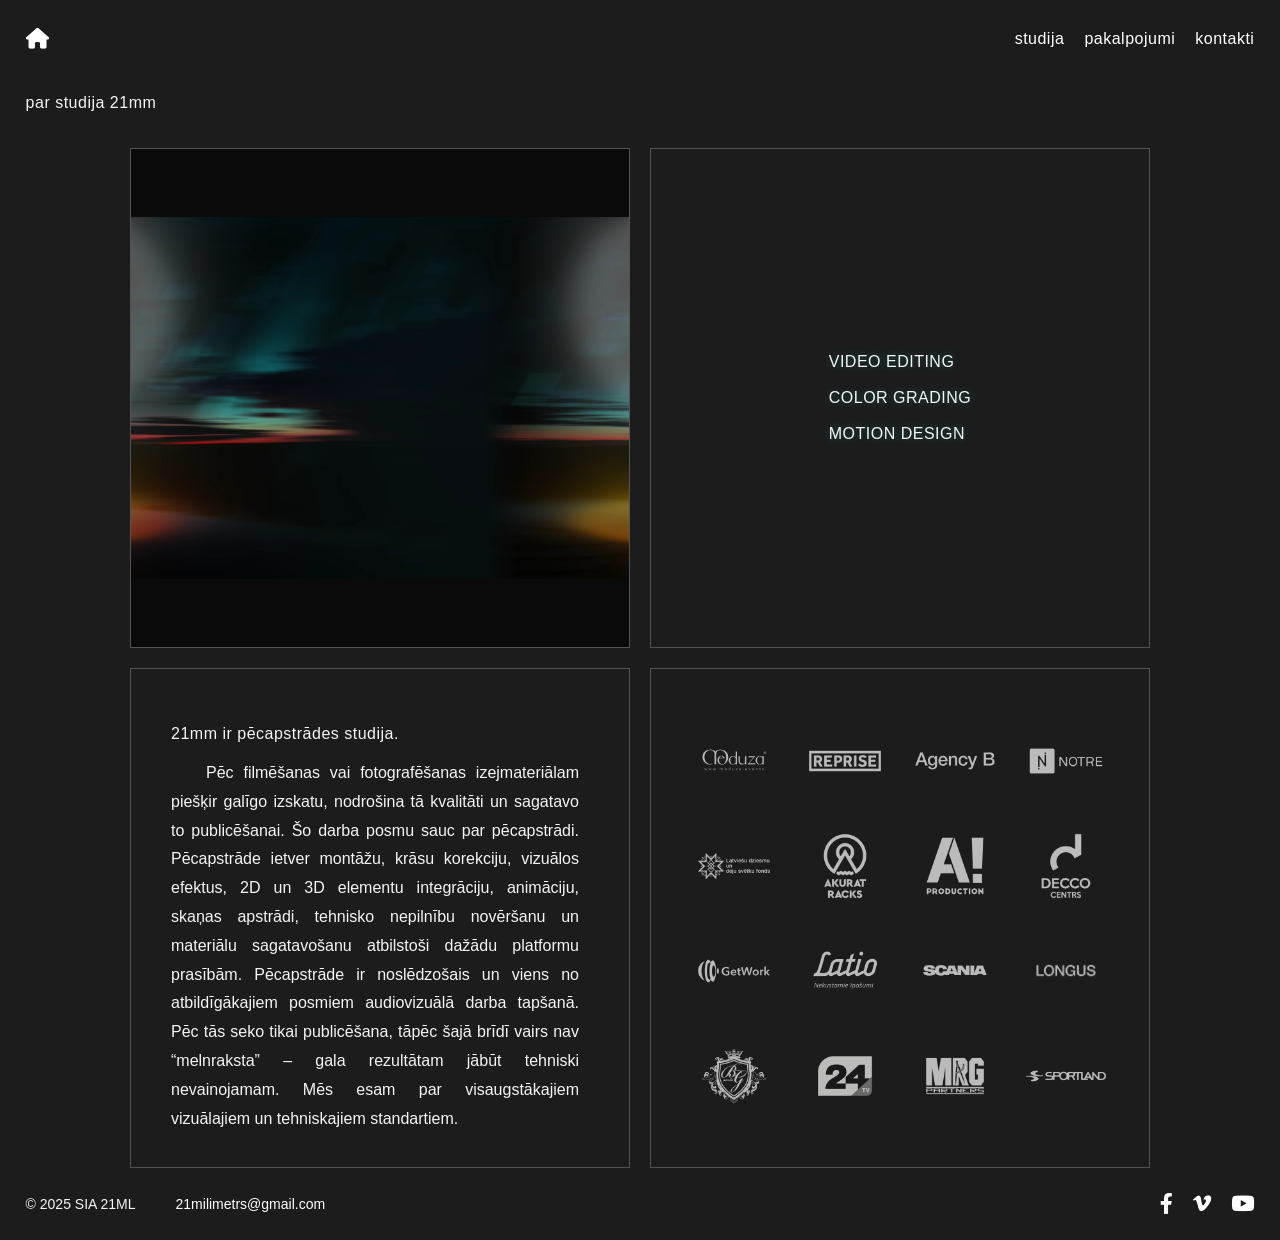
==== commit 08e48fbb: "Update mobile center glow effect" ====
--- a/about.html
+++ b/about.html
@@ -56,66 +56,67 @@
 
     <section class="about-grid">
 
-        <article class="video-block">
+    <article class="video-block">
 
-            <video class="studio-video"
-                    autoplay
-                    muted
-                    loop
-                    playsinline
-                    preload="metadata">
+        <video class="studio-video"
+               autoplay
+               muted
+               loop
+               playsinline
+               preload="metadata">
 
-                <source src="Bildes/Logo/Studija_21mm_loop.webm " type="video/webm">
+            <source src="Bildes/Logo/Studija_21mm_loop.webm" type="video/webm">
 
-                Jūsu pārlūks neatbalsta video.
+            Jūsu pārlūks neatbalsta video.
 
-            </video>
+        </video>
 
-        </article>
+    </article>
 
 
+    <article class="services-block">
 
-        <!-- =====================
-             PAKALPOJUMU BLOKS
-        ====================== -->
+        <a href="services.html" class="services-link">
 
-        <article class="services-block">
+            <div class="services-content">
 
-    <a href="services.html" class="services-link">
+                <h2>video editing</h2>
+                <h2>color grading</h2>
+                <h2>motion design</h2>
 
-        <div class="services-content">
+            </div>
 
-            <h2>video editing</h2>
-            <h2>color grading</h2>
-            <h2>motion design</h2>
+        </a>
 
-        </div>
-
-    </a>
-
-</article>
+    </article>
 
 
-        <article class="about-block">
+    <article class="about-block">
 
-            <h2>21mm ir pēcapstrādes studija.</h2>
+        <h2>21mm ir pēcapstrādes studija.</h2>
 
-            <p>
-                 Pēc filmēšanas vai fotografēšanas izejmateriālam piešķir galīgo izskatu, nodrošina tā kvalitāti un sagatavo to publicēšanai. Šo darba posmu sauc par pēcapstrādi.
-                 Pēcapstrāde ietver montāžu, krāsu korekciju, vizuālos efektus, 2D un 3D elementu integrāciju, animāciju, skaņas apstrādi, tehnisko nepilnību novēršanu un materiālu sagatavošanu atbilstoši dažādu platformu prasībām. 
-                 Pēcapstrāde ir noslēdzošais un viens no atbildīgākajiem posmiem audiovizuālā darba tapšanā. Pēc tās seko tikai publicēšana, tāpēc šajā brīdī vairs nav “melnraksta” – gala rezultātam jābūt tehniski nevainojamam. 
-                 Mēs esam par visaugstākajiem vizuālajiem un tehniskajiem standartiem. 
+        <p>
+            Pēc filmēšanas vai fotografēšanas izejmateriālam piešķir galīgo izskatu, nodrošina tā kvalitāti un sagatavo to publicēšanai.
+            Šo darba posmu sauc par pēcapstrādi.
 
-                <br><br>
+            Pēcapstrāde ietver montāžu, krāsu korekciju, vizuālos efektus, 2D un 3D elementu integrāciju, animāciju, skaņas apstrādi,
+            tehnisko nepilnību novēršanu un materiālu sagatavošanu atbilstoši dažādu platformu prasībām.
 
-                Vēlamies pateikt paldies visiem klientiem par uzticību un neatlaidību radošajā darba procesā:
-                
-                Agency B, Notre, Latio, Longus, Decco Centrs, Akurat Racks, Ai Production, MRG Būve,
-                Rīga TV24, Reprise, Medūza, Investīciju Risinājumu Birojs, Svētku fonds, BG Suit,
-                Scania un Sportland.
-            </p>
+            Pēcapstrāde ir noslēdzošais un viens no atbildīgākajiem posmiem audiovizuālā darba tapšanā.
+            Pēc tās seko tikai publicēšana, tāpēc šajā brīdī vairs nav “melnraksta” – gala rezultātam jābūt tehniski nevainojamam.
 
-        </article>
+            Mēs esam par visaugstākajiem vizuālajiem un tehniskajiem standartiem.
+
+            <br><br>
+
+            Vēlamies pateikt paldies visiem klientiem par uzticību un neatlaidību radošajā darba procesā:
+
+            Agency B, Notre, Latio, Longus, Decco Centrs, Akurat Racks, Ai Production, MRG Būve,
+            Rīga TV24, Reprise, Medūza, Investīciju Risinājumu Birojs, Svētku fonds, BG Suit,
+            Scania un Sportland.
+        </p>
+
+    </article>
 
 
        <article class="clients-block">
@@ -190,5 +191,6 @@
     </div>
     </div>
 </footer>
+<script src="scripts.js"></script>
 </body>
 </html>
--- a/style.css
+++ b/style.css
@@ -1236,6 +1236,12 @@
         width: 100%;
         gap: 10px;
     }
+
+    .center-active {
+        border-color: aqua;
+        box-shadow: var(--frame-shadow);
+    }
+    
 }
 
 
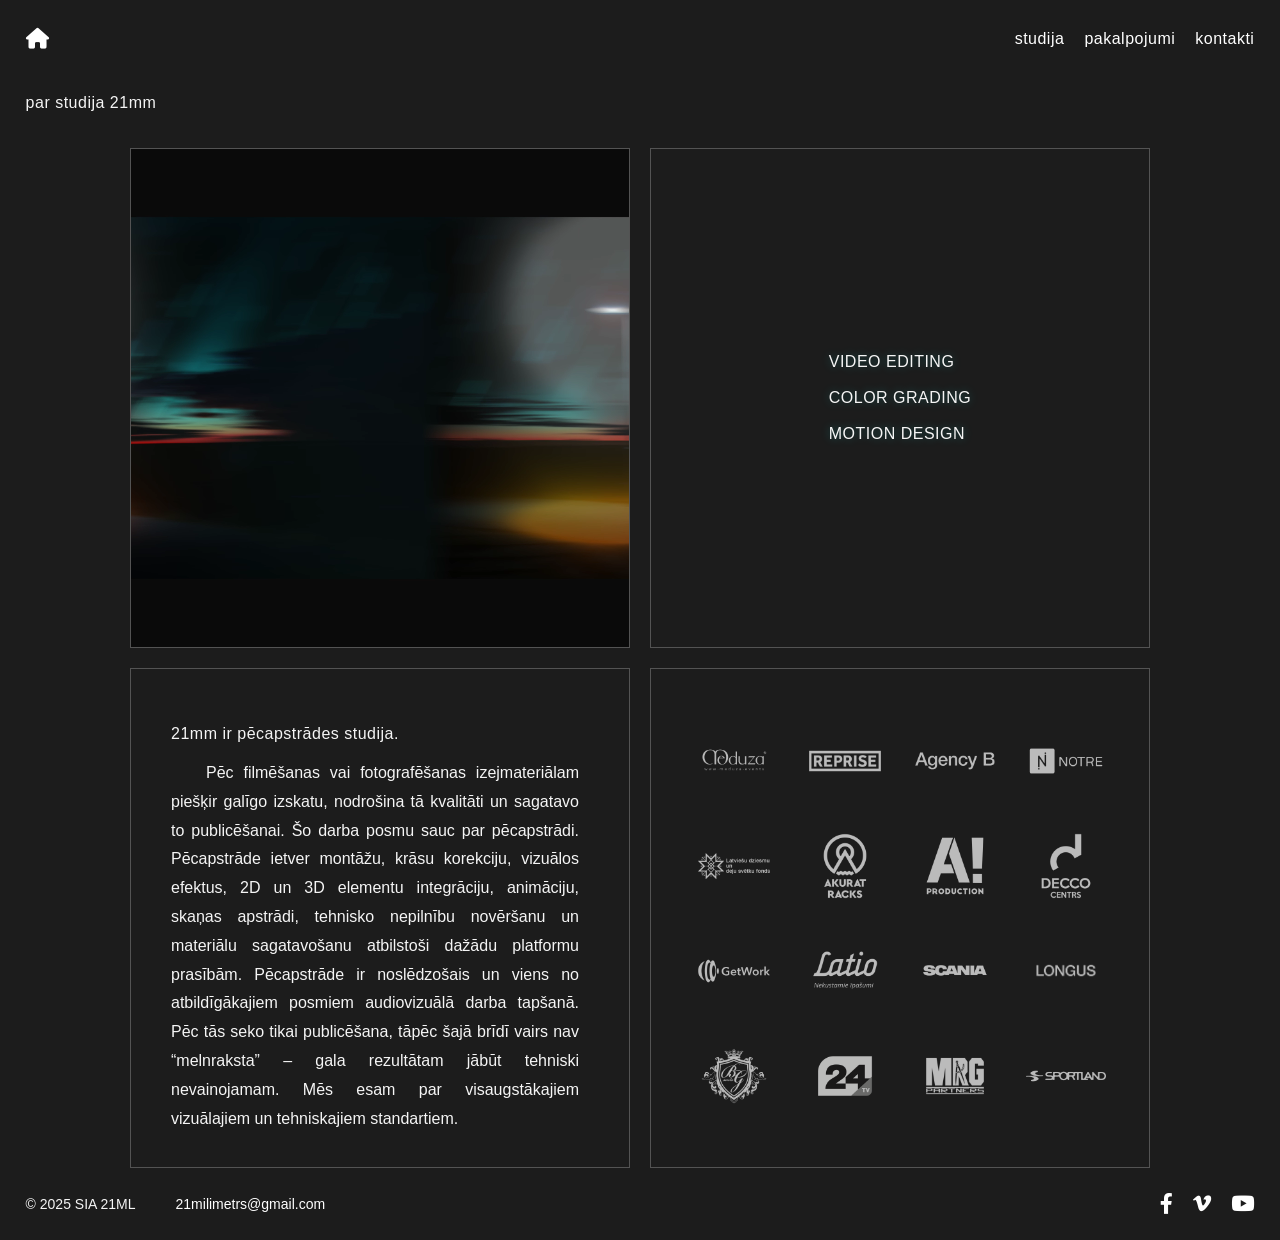
==== commit db834be1: "Update about page" ====
--- a/about.html
+++ b/about.html
@@ -11,7 +11,6 @@
 </head>
 
     <body>
-
         <header>
         <div class="header-inner">
 
@@ -73,7 +72,6 @@
 
     </article>
 
-
     <article class="services-block">
 
         <a href="services.html" class="services-link">
@@ -89,7 +87,6 @@
         </a>
 
     </article>
-
 
     <article class="about-block">
 
@@ -117,7 +114,6 @@
         </p>
 
     </article>
-
 
        <article class="clients-block">
 
@@ -159,9 +155,7 @@
 
 </article>
 
-
     </section>
-
 
 </main>
 <footer>
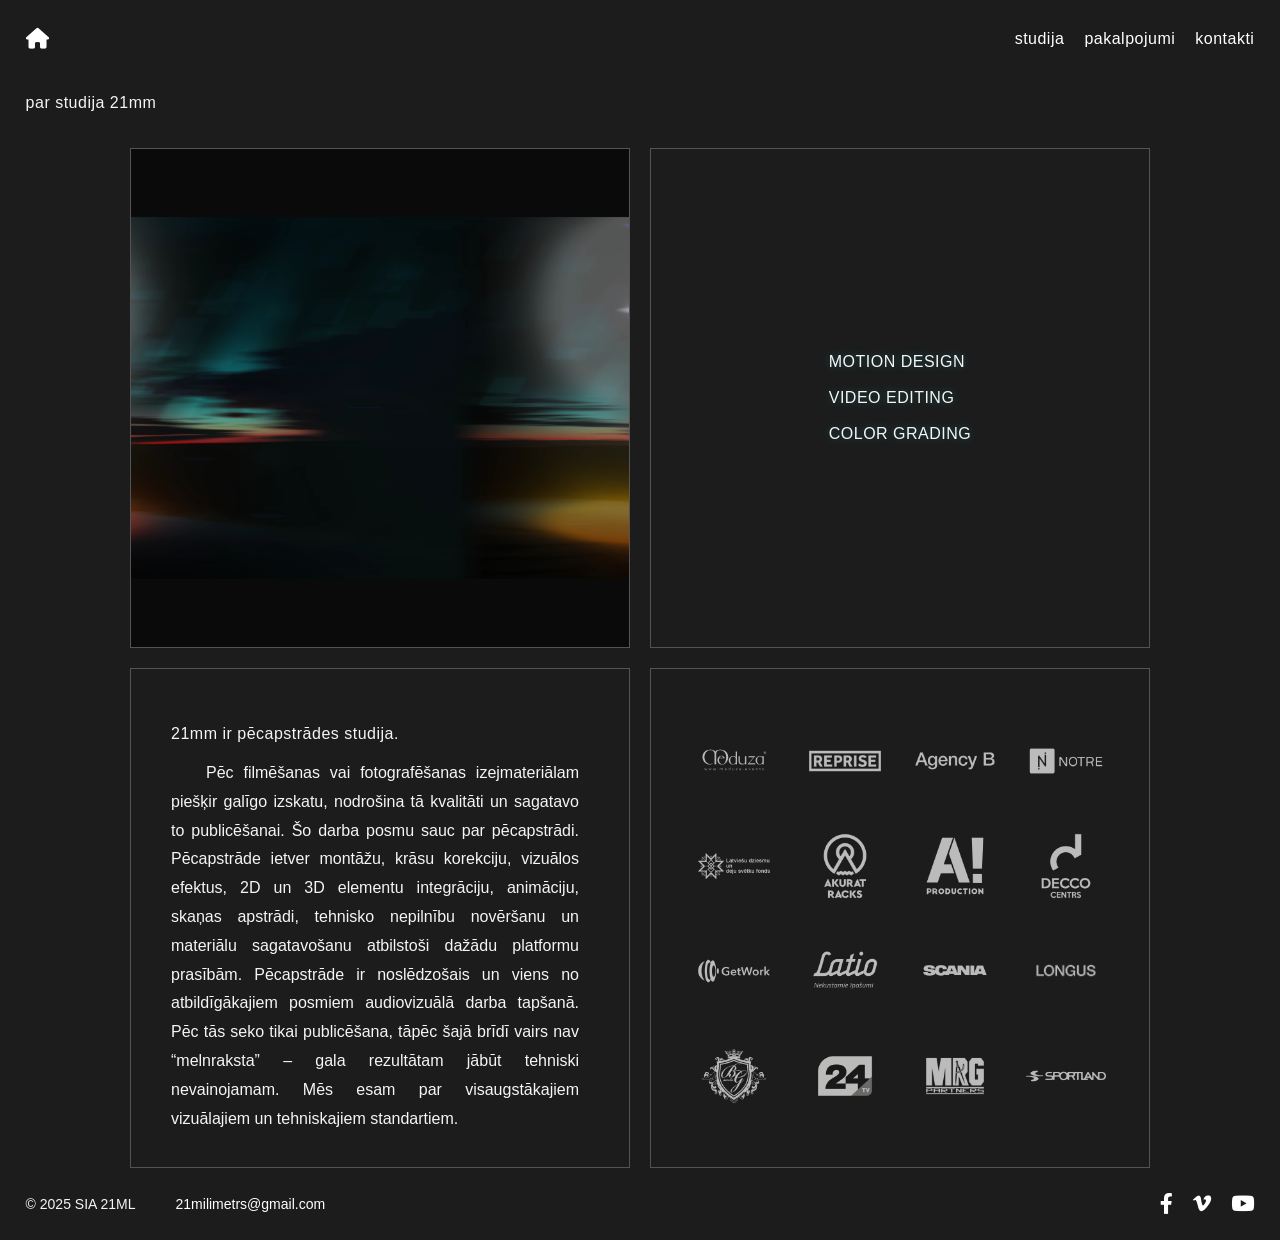
==== commit 9e42ae97: "Update website" ====
--- a/about.html
+++ b/about.html
@@ -27,13 +27,13 @@
     <a href="services.html">pakalpojumi</a>
     <ul>
         <li>
+            <a href="motion.html">motion design</a>
+        </li>
+        <li>
             <a href="editing.html">video editing</a>
         </li>
         <li>
             <a href="color.html">color grading</a>
-        </li>
-        <li>
-            <a href="motion.html">motion design</a>
         </li>
         <li>
             <a href="showreel.html">showreel</a>
@@ -78,10 +78,10 @@
 
             <div class="services-content">
 
+                <h2>motion design</h2>
                 <h2>video editing</h2>
                 <h2>color grading</h2>
-                <h2>motion design</h2>
-
+                
             </div>
 
         </a>
--- a/style.css
+++ b/style.css
@@ -1303,6 +1303,14 @@
         height: 320px;
     }
 
+    .video-container .block,
+    .video-item,
+    .about-grid article,
+    .process-text,
+    .left-section .bilde {
+    border-color: var(--frame-hover-border);
+    box-shadow: var(--frame-shadow);
+}
 
     /* FOOTER */
 
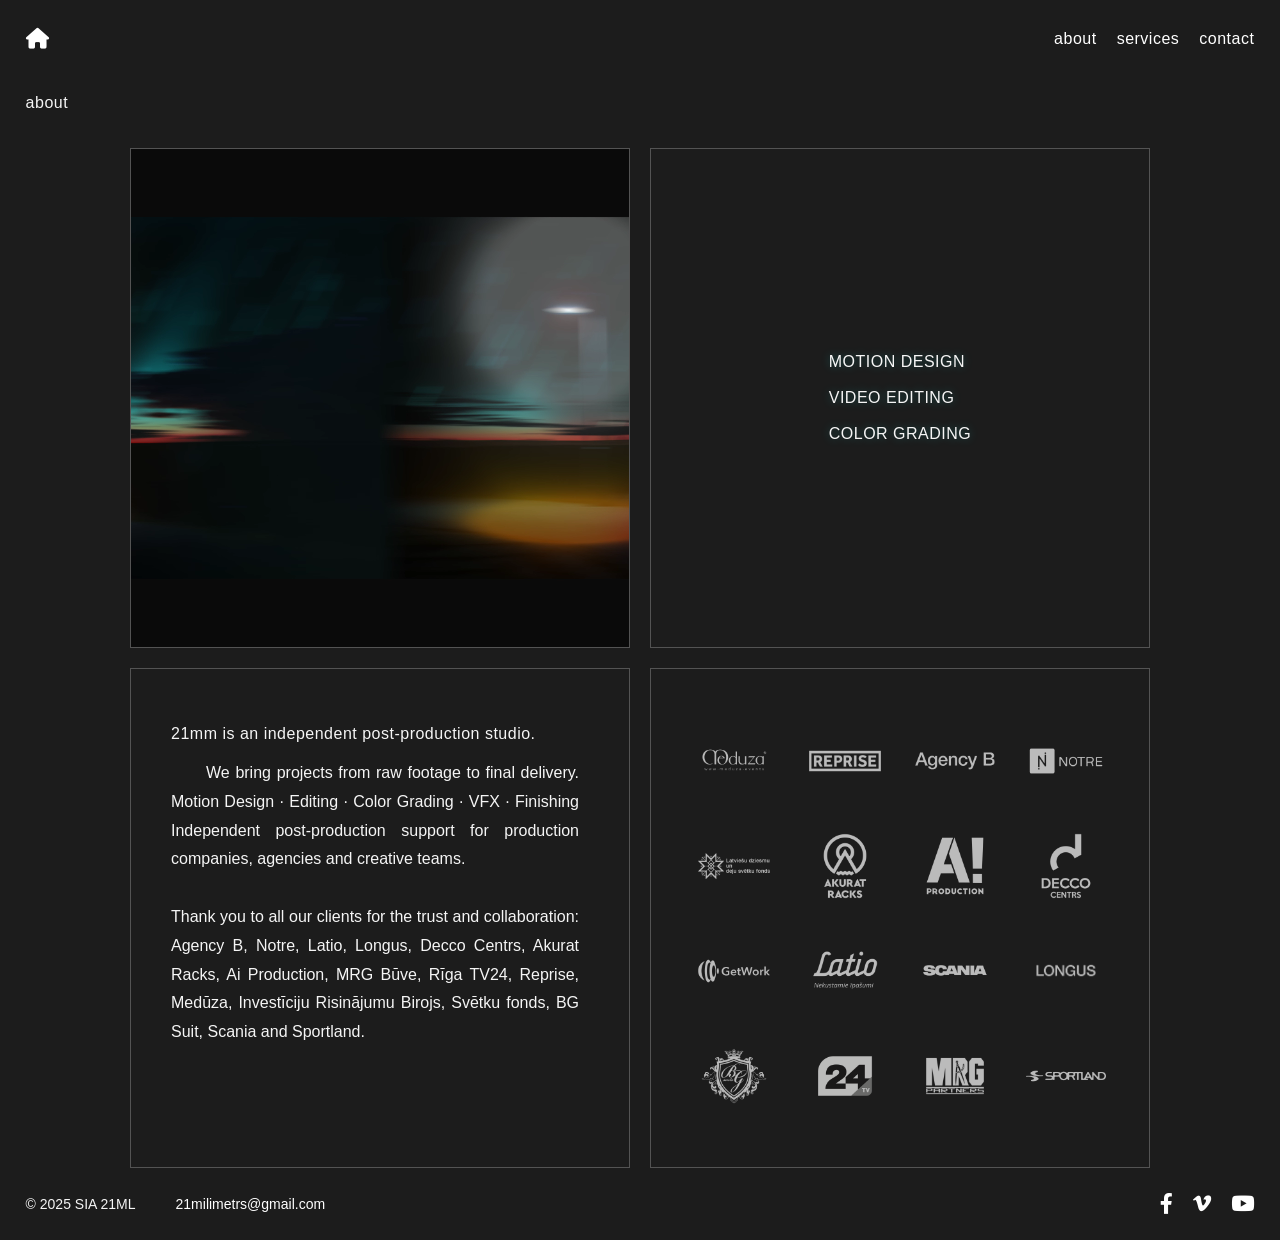
==== commit e25a6b49: "Translate website to English" ====
--- a/about.html
+++ b/about.html
@@ -1,57 +1,64 @@
 <!DOCTYPE html>
-<html lang="lv">
+<html lang="en">
 <head>
     <meta charset="UTF-8">
     <meta name="author" content="Mārcis Liepiņš">
     <meta name="viewport" content="width=device-width, initial-scale=1.0">
-    <title>Par Studija 21mm</title>
+    <title>About | Studija 21mm</title>
     <link rel="icon" href="Logo_21mm.jpg" type="image/jpeg">
     <link rel="stylesheet" href="https://cdnjs.cloudflare.com/ajax/libs/font-awesome/6.0.0/css/all.min.css">
     <link rel="stylesheet" href="style.css" type="text/css">
 </head>
 
     <body>
+
         <header>
-        <div class="header-inner">
+    <div class="header-inner">
 
         <div class="social-media">
-            <a href="index.html"><i class="fas fa-home"></i></a>
+            <a href="index.html">
+                <i class="fas fa-home"></i>
+            </a>
         </div>
+
         <nav>
             <ul class="navigacija">
+
                 <li>
-    <a class="active" href="about.html">studija</a>
-    </li>
+                    <a href="about.html">about</a>
+                </li>
 
-    <li>
-    <a href="services.html">pakalpojumi</a>
-    <ul>
-        <li>
+                <li>
+                    <a href="services.html">services</a>
+                    <ul>
+            <li>
             <a href="motion.html">motion design</a>
-        </li>
-        <li>
+            </li>
+            <li>
             <a href="editing.html">video editing</a>
-        </li>
-        <li>
+            </li>
+            <li>
             <a href="color.html">color grading</a>
-        </li>
-        <li>
+            </li>
+            <li>
             <a href="showreel.html">showreel</a>
-        </li>
-    </ul>
-    </li>
+            </li>
+                    </ul>
+                </li>
 
-    <li>
-    <a href="contact.html">kontakti</a>
-    </li>
+                <li>
+                    <a href="contact.html">contact</a>
+                </li>
+
             </ul>
         </nav>
-        </div>
-    </header>
+
+    </div>
+</header>
 
     <main>
 
-    <h1>par studija 21mm</h1>
+    <h1>about</h1>
 
     <section class="about-grid">
 
@@ -66,7 +73,7 @@
 
             <source src="Bildes/Logo/Studija_21mm_loop.webm" type="video/webm">
 
-            Jūsu pārlūks neatbalsta video.
+            Your browser does not support video playback.
 
         </video>
 
@@ -90,27 +97,22 @@
 
     <article class="about-block">
 
-        <h2>21mm ir pēcapstrādes studija.</h2>
+        <h2>21mm is an independent post-production studio.</h2>
 
         <p>
-            Pēc filmēšanas vai fotografēšanas izejmateriālam piešķir galīgo izskatu, nodrošina tā kvalitāti un sagatavo to publicēšanai.
-            Šo darba posmu sauc par pēcapstrādi.
+            We bring projects from raw footage to final delivery.
 
-            Pēcapstrāde ietver montāžu, krāsu korekciju, vizuālos efektus, 2D un 3D elementu integrāciju, animāciju, skaņas apstrādi,
-            tehnisko nepilnību novēršanu un materiālu sagatavošanu atbilstoši dažādu platformu prasībām.
+            Motion Design · Editing  · Color Grading · VFX · Finishing
 
-            Pēcapstrāde ir noslēdzošais un viens no atbildīgākajiem posmiem audiovizuālā darba tapšanā.
-            Pēc tās seko tikai publicēšana, tāpēc šajā brīdī vairs nav “melnraksta” – gala rezultātam jābūt tehniski nevainojamam.
-
-            Mēs esam par visaugstākajiem vizuālajiem un tehniskajiem standartiem.
+            Independent post-production support for production companies, agencies and creative teams.
 
             <br><br>
 
-            Vēlamies pateikt paldies visiem klientiem par uzticību un neatlaidību radošajā darba procesā:
+            Thank you to all our clients for the trust and collaboration:
 
             Agency B, Notre, Latio, Longus, Decco Centrs, Akurat Racks, Ai Production, MRG Būve,
             Rīga TV24, Reprise, Medūza, Investīciju Risinājumu Birojs, Svētku fonds, BG Suit,
-            Scania un Sportland.
+            Scania and Sportland.
         </p>
 
     </article>
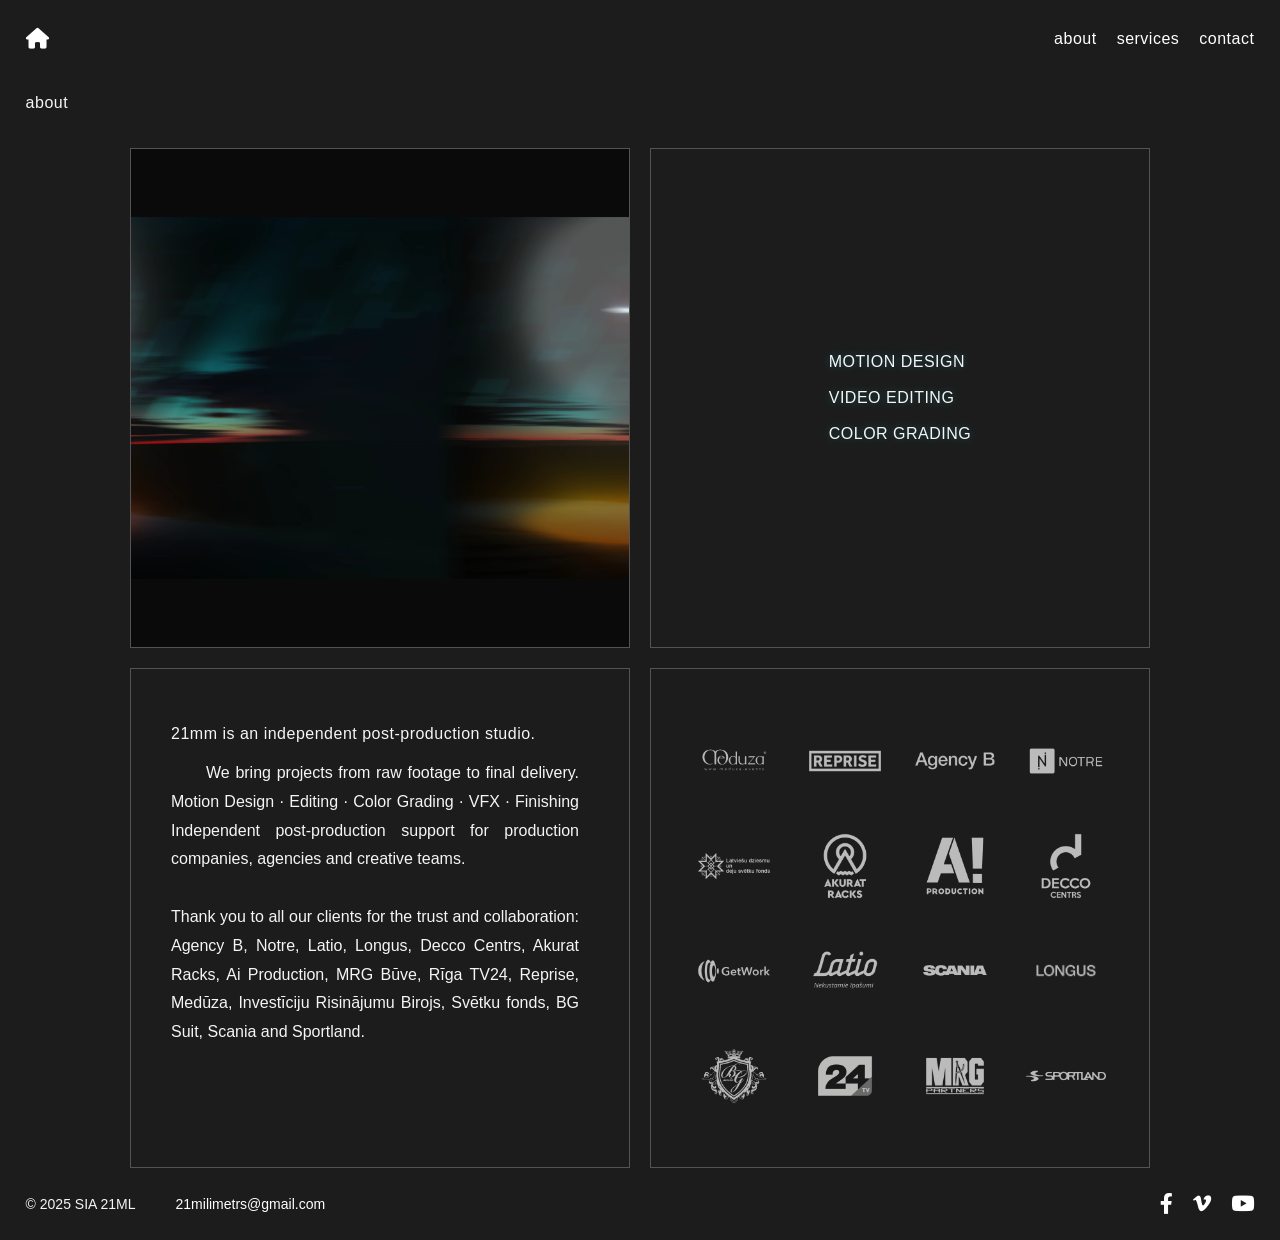
==== commit 6ee4839d: "Translate website to English" ====
--- a/about.html
+++ b/about.html
@@ -3,6 +3,7 @@
 <head>
     <meta charset="UTF-8">
     <meta name="author" content="Mārcis Liepiņš">
+    <meta name="description" content="Studija 21mm is an independent post-production studio specializing in motion design, video editing and color grading.">
     <meta name="viewport" content="width=device-width, initial-scale=1.0">
     <title>About | Studija 21mm</title>
     <link rel="icon" href="Logo_21mm.jpg" type="image/jpeg">
